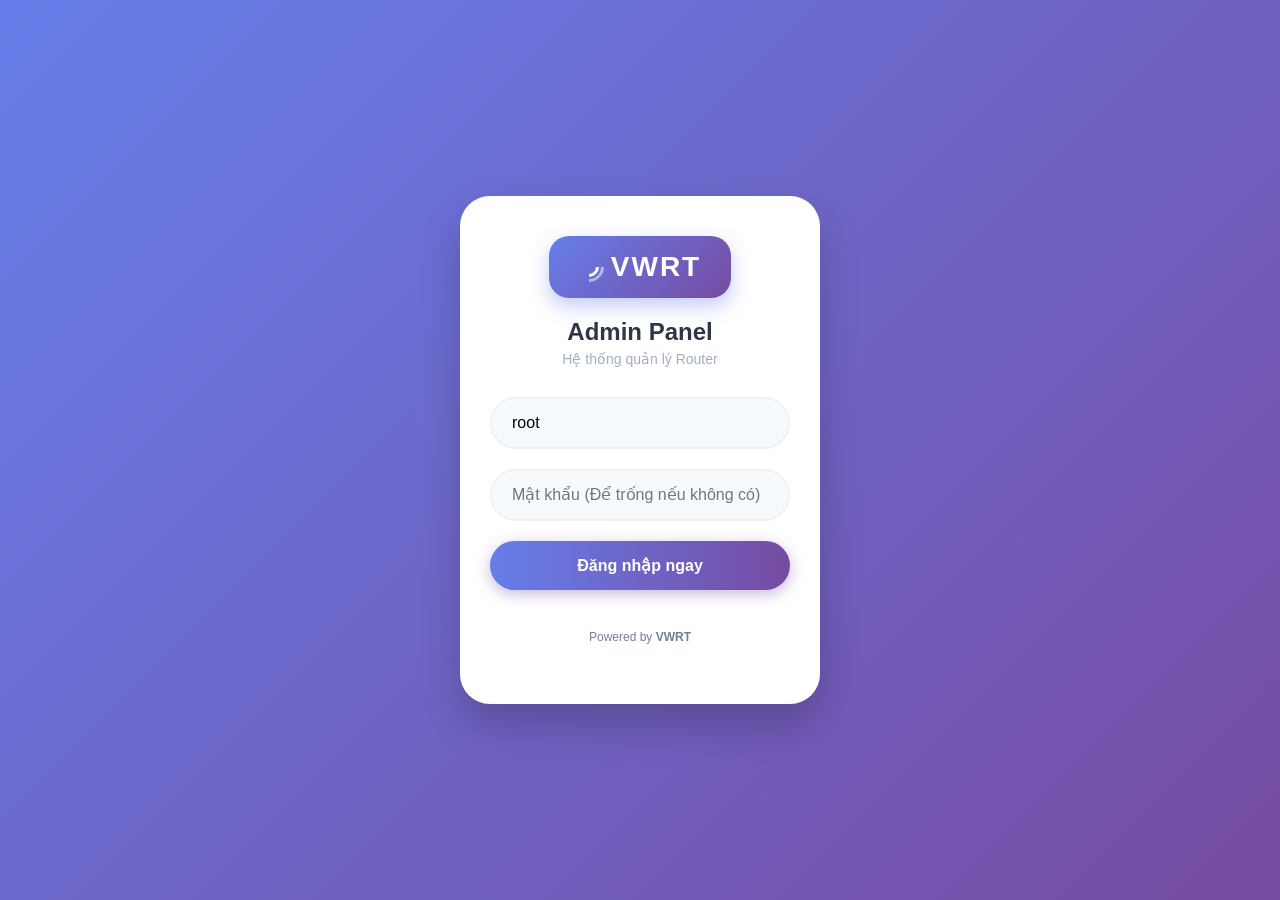
==== dashboard.html @ 66de3e16 "Initial commit" ====
<!doctype html>
<html lang="vi">
    <head>
        <meta charset="UTF-8" />
        <meta name="viewport" content="width=device-width, initial-scale=1.0" />
        <title>VWRT | Dashboard</title>
        <link rel="stylesheet" href="css/dashboard.css" />
        <link rel="stylesheet" href="css/toast.css" />
        <link rel="stylesheet" href="css/wifi.css" />
        <link rel="stylesheet" href="css/sms.css" />
    </head>
    <body>
        <div class="overlay" id="overlay"></div>

        <!-- SIDEBAR NAVIGATION -->
        <aside class="sidebar" id="sidebar">
            <div class="sidebar-header">
                <div class="logo-area">
                    <div class="logo-icon">V</div>
                    <span class="logo-text">VWRT Panel</span>
                </div>
                <button id="close-sidebar" class="icon-btn-ghost">
                    &times;
                </button>
            </div>

            <nav class="sidebar-nav">
                <!-- Group 1: TỔNG QUAN -->
                <div class="nav-group">
                    <div class="nav-label">TỔNG QUAN</div>
                    <a
                        href="#"
                        class="nav-link active"
                        onclick="SidebarModule.showFeature('dashboard')"
                    >
                        <svg
                            width="18"
                            height="18"
                            viewBox="0 0 24 24"
                            fill="none"
                            stroke="currentColor"
                            stroke-width="2"
                        >
                            <rect x="3" y="3" width="7" height="7"></rect>
                            <rect x="14" y="3" width="7" height="7"></rect>
                            <rect x="14" y="14" width="7" height="7"></rect>
                            <rect x="3" y="14" width="7" height="7"></rect>
                        </svg>
                        Dashboard
                    </a>
                    <a
                        href="#"
                        class="nav-link"
                        onclick="SidebarModule.showFeature('network_status')"
                    >
                        <svg
                            width="18"
                            height="18"
                            viewBox="0 0 24 24"
                            fill="none"
                            stroke="currentColor"
                            stroke-width="2"
                        >
                            <path d="M5 12.55a11 11 0 0 1 14.08 0"></path>
                            <path d="M1.42 9a16 16 0 0 1 21.16 0"></path>
                            <path d="M8.53 16.11a6 6 0 0 1 6.95 0"></path>
                            <line x1="12" y1="20" x2="12.01" y2="20"></line>
                        </svg>
                        Trạng thái mạng
                    </a>
                </div>

                <!-- Group 2: TIỆN ÍCH -->
                <div class="nav-group">
                    <div class="nav-label">TIỆN ÍCH</div>
                    <a
                        href="#"
                        class="nav-link"
                        onclick="SidebarModule.showFeature('adblock')"
                    >
                        <svg
                            width="18"
                            height="18"
                            viewBox="0 0 24 24"
                            fill="none"
                            stroke="currentColor"
                            stroke-width="2"
                        >
                            <circle cx="12" cy="12" r="10"></circle>
                            <line
                                x1="4.93"
                                y1="4.93"
                                x2="19.07"
                                y2="19.07"
                            ></line>
                        </svg>
                        Chặn quảng cáo
                    </a>
                    <a
                        href="#"
                        class="nav-link"
                        onclick="SidebarModule.showFeature('tailscale')"
                    >
                        <svg
                            width="18"
                            height="18"
                            viewBox="0 0 24 24"
                            fill="none"
                            stroke="currentColor"
                            stroke-width="2"
                        >
                            <circle cx="12" cy="12" r="10"></circle>
                            <path d="M8 12h8"></path>
                            <path d="M12 8v8"></path>
                        </svg>
                        Tailscale VPN
                    </a>
                    <a
                        href="#"
                        class="nav-link"
                        onclick="SidebarModule.showFeature('mwan3')"
                    >
                        <svg
                            width="18"
                            height="18"
                            viewBox="0 0 24 24"
                            fill="none"
                            stroke="currentColor"
                            stroke-width="2"
                        >
                            <polyline points="22 12 18 12 15 21 9 3 6 12 2 12"></polyline>
                        </svg>
                        MultiWAN Manager
                    </a>
                    <a
                        href="#"
                        class="nav-link"
                        onclick="SidebarModule.showFeature('reboot_sch')"
                    >
                        <svg
                            width="18"
                            height="18"
                            viewBox="0 0 24 24"
                            fill="none"
                            stroke="currentColor"
                            stroke-width="2"
                        >
                            <circle cx="12" cy="12" r="10"></circle>
                            <polyline points="12 6 12 12 16 14"></polyline>
                        </svg>
                        Lịch Reboot
                    </a>
                </div>

                <!-- Group 3: HỆ THỐNG -->
                <div class="nav-group">
                    <div class="nav-label">HỆ THỐNG</div>
                    <a
                        href="#"
                        class="nav-link"
                        onclick="SidebarModule.showFeature('led')"
                    >
                        <svg
                            width="18"
                            height="18"
                            viewBox="0 0 24 24"
                            fill="none"
                            stroke="currentColor"
                            stroke-width="2"
                        >
                            <circle cx="12" cy="12" r="5"></circle>
                            <line x1="12" y1="1" x2="12" y2="3"></line>
                            <line x1="12" y1="21" x2="12" y2="23"></line>
                            <line
                                x1="4.22"
                                y1="4.22"
                                x2="5.64"
                                y2="5.64"
                            ></line>
                            <line
                                x1="18.36"
                                y1="18.36"
                                x2="19.78"
                                y2="19.78"
                            ></line>
                            <line x1="1" y1="12" x2="3" y2="12"></line>
                            <line x1="21" y1="12" x2="23" y2="12"></line>
                            <line
                                x1="4.22"
                                y1="19.78"
                                x2="5.64"
                                y2="18.36"
                            ></line>
                            <line
                                x1="18.36"
                                y1="5.64"
                                x2="19.78"
                                y2="4.22"
                            ></line>
                        </svg>
                        Đèn LED
                    </a>
                    <a
                        href="#"
                        class="nav-link"
                        onclick="SidebarModule.showFeature('terminal')"
                    >
                        <svg
                            width="18"
                            height="18"
                            viewBox="0 0 24 24"
                            fill="none"
                            stroke="currentColor"
                            stroke-width="2"
                        >
                            <polyline points="4 17 10 11 4 5"></polyline>
                            <line x1="12" y1="19" x2="20" y2="19"></line>
                        </svg>
                        Terminal
                    </a>
                </div>
            </nav>

            <div class="sidebar-footer">
                <span style="font-size: 11px; color: #718096">
                    Powered by
                    <a
                        href="https://www.facebook.com/pham.viet.853811"
                        target="_blank"
                        style="color: #718096; text-decoration: none"
                        >VWRT</a
                    >
                </span>
            </div>
        </aside>

        <div class="wrapper">
            <main class="content">
                <div class="main-container">
                    <header class="top-header">
                        <div
                            class="header-left-group"
                            style="
                                display: flex;
                                align-items: center;
                                gap: 15px;
                            "
                        >
                            <button
                                id="menu-btn"
                                class="icon-btn"
                                style="border: none; background: transparent"
                            >
                                <svg
                                    width="24"
                                    height="24"
                                    viewBox="0 0 24 24"
                                    fill="none"
                                    stroke="currentColor"
                                    stroke-width="2"
                                >
                                    <line x1="3" y1="12" x2="21" y2="12"></line>
                                    <line x1="3" y1="6" x2="21" y2="6"></line>
                                    <line x1="3" y1="18" x2="21" y2="18"></line>
                                </svg>
                            </button>
                            <div class="header-title">
                                <h1>Dashboard</h1>
                                <p>Tổng quan hệ thống</p>
                            </div>
                        </div>
                        <div class="header-right" id="header-container"></div>
                    </header>

                    <div class="cards-wrapper">
                        <div class="cards-track">
                            <div class="card card-system">
                                <div class="card-header-compact">
                                    <div class="card-icon-small bg-blue-light">
                                        <svg
                                            width="20"
                                            height="20"
                                            viewBox="0 0 24 24"
                                            fill="none"
                                            stroke="currentColor"
                                            stroke-width="2"
                                        >
                                            <rect
                                                x="4"
                                                y="4"
                                                width="16"
                                                height="16"
                                                rx="2"
                                                ry="2"
                                            ></rect>
                                            <line
                                                x1="9"
                                                y1="20"
                                                x2="9"
                                                y2="23"
                                            ></line>
                                            <line
                                                x1="15"
                                                y1="20"
                                                x2="15"
                                                y2="23"
                                            ></line>
                                        </svg>
                                    </div>
                                    <div class="header-text-col">
                                        <h3>Thiết bị</h3>
                                        <div class="model-name" id="sys-model">
                                            <div
                                                class="skeleton"
                                                style="
                                                    width: 100px;
                                                    height: 20px;
                                                "
                                            ></div>
                                        </div>
                                    </div>
                                </div>
                                <div class="sys-details-compact">
                                    <div class="sys-stats-grid">
                                        <div class="stat-box-mini">
                                            <div class="sb-label">
                                                Hoạt động
                                            </div>
                                            <div class="sb-val" id="sys-uptime">
                                                <div
                                                    class="skeleton sk-text"
                                                ></div>
                                            </div>
                                        </div>
                                        <div class="stat-box-mini">
                                            <div class="sb-label">Nhiệt độ</div>
                                            <div
                                                class="sb-val text-red"
                                                id="sys-temp"
                                            >
                                                <div
                                                    class="skeleton sk-text"
                                                ></div>
                                            </div>
                                        </div>
                                        <div class="stat-box-mini">
                                            <div class="sb-label">Data</div>
                                            <div
                                                class="sb-val text-blue"
                                                id="sys-public-ip"
                                            >
                                                <div
                                                    class="skeleton sk-text"
                                                ></div>
                                            </div>
                                        </div>
                                    </div>
                                    <div class="separator"></div>
                                    <div class="sys-progress-group">
                                        <div class="sys-row-mini">
                                            <span class="sys-label"
                                                >CPU Load</span
                                            ><span
                                                class="sys-val-mini"
                                                id="cpu-text"
                                                >--%</span
                                            >
                                        </div>
                                        <div class="progress-bg">
                                            <div
                                                class="progress-bar bg-purple"
                                                id="cpu-bar"
                                                style="width: 0%"
                                            ></div>
                                        </div>
                                    </div>
                                    <div class="sys-progress-group">
                                        <div class="sys-row-mini">
                                            <span class="sys-label">RAM</span
                                            ><span
                                                class="sys-val-mini"
                                                id="ram-text"
                                                >--%</span
                                            >
                                        </div>
                                        <div class="progress-bg">
                                            <div
                                                class="progress-bar"
                                                id="ram-bar"
                                                style="width: 0%"
                                            ></div>
                                        </div>
                                    </div>
                                    <div class="sys-progress-group">
                                        <div class="sys-row-mini">
                                            <span class="sys-label">ROM</span
                                            ><span
                                                class="sys-val-mini"
                                                id="rom-text"
                                                >--%</span
                                            >
                                        </div>
                                        <div class="progress-bg">
                                            <div
                                                class="progress-bar bg-orange"
                                                id="rom-bar"
                                                style="width: 0%"
                                            ></div>
                                        </div>
                                    </div>
                                </div>
                            </div>

                            <!-- CARD MOBILE (Row 1 Right) -->
                            <div
                                class="card card-system mobile-card-layout"
                                id="card-mobile"
                            >
                                <div class="card-header-compact">
                                    <!-- Clickable area: ONLY the Globe Icon -->
                                    <div
                                        style="
                                            display: flex;
                                            align-items: center;
                                            gap: 12px;
                                            flex: 1;
                                        "
                                    >
                                        <div
                                            class="card-icon-small bg-green-light"
                                            onclick="
                                                MobileModule.showModemDetails()
                                            "
                                            style="margin: 0; cursor: pointer"
                                            title="Xem chi tiết modem"
                                        >
                                            <svg
                                                width="20"
                                                height="20"
                                                viewBox="0 0 24 24"
                                                fill="none"
                                                stroke="currentColor"
                                                stroke-width="2"
                                            >
                                                <circle
                                                    cx="12"
                                                    cy="12"
                                                    r="10"
                                                ></circle>
                                                <line
                                                    x1="2"
                                                    y1="12"
                                                    x2="22"
                                                    y2="12"
                                                ></line>
                                                <path
                                                    d="M12 2a15.3 15.3 0 0 1 4 10 15.3 15.3 0 0 1-4 10 15.3 15.3 0 0 1-4-10 15.3 15.3 0 0 1 4-10z"
                                                ></path>
                                            </svg>
                                        </div>
                                        <div
                                            class="header-text-col"
                                            style="margin: 0"
                                        >
                                            <h3 style="margin: 0">Nhà mạng</h3>
                                            <div
                                                class="model-name"
                                                id="mob-card-operator"
                                            >
                                                <div
                                                    class="skeleton"
                                                    style="
                                                        width: 80px;
                                                        height: 18px;
                                                    "
                                                ></div>
                                            </div>
                                        </div>
                                    </div>
                                    <div
                                        id="mob-card-type"
                                        class="mob-badge-right"
                                    >
                                        <div
                                            class="skeleton"
                                            style="width: 40px; height: 16px"
                                        ></div>
                                    </div>
                                </div>
                                <div class="sys-details-compact">
                                    <div
                                        class="sys-progress-group mob-signal-group"
                                    >
                                        <div class="sys-row-mini">
                                            <span class="sys-label"
                                                >Tín hiệu</span
                                            ><span
                                                class="sys-val-mini"
                                                id="mob-card-signal-text"
                                                >0%</span
                                            >
                                        </div>
                                        <div class="progress-bg h-8">
                                            <div
                                                class="progress-bar bg-green-signal"
                                                id="mob-card-signal-bar"
                                                style="width: 0%"
                                            ></div>
                                        </div>
                                    </div>
                                    <div class="mob-info-grid">
                                        <div class="mob-box">
                                            <div class="mob-label">Band</div>
                                            <div
                                                id="mob-card-band"
                                                class="mob-value"
                                            >
                                                <div
                                                    class="skeleton sk-text"
                                                ></div>
                                            </div>
                                        </div>
                                        <div class="mob-box">
                                            <div class="mob-label">
                                                Nhiệt độ
                                            </div>
                                            <div
                                                id="mob-card-status"
                                                class="mob-value"
                                            >
                                                --
                                            </div>
                                        </div>
                                        <div
                                            class="mob-box"
                                            onclick="
                                                MobileModule.showTTLModal()
                                            "
                                            style="cursor: pointer"
                                        >
                                            <div class="mob-label">TTL</div>
                                            <div
                                                id="mob-card-ttl"
                                                class="mob-value"
                                            >
                                                --
                                            </div>
                                        </div>
                                        <div class="mob-box">
                                            <div class="mob-label">Ping</div>
                                            <div
                                                id="mob-card-ping"
                                                class="mob-value"
                                            >
                                                <div
                                                    class="skeleton sk-text"
                                                ></div>
                                            </div>
                                        </div>
                                    </div>
                                    <div class="mob-stats-footer">
                                        <div class="stat-pill-box">
                                            <span class="mob-stat-lbl"
                                                >RSRP</span
                                            ><span
                                                id="mob-card-rsrp"
                                                class="mob-stat-val val-green"
                                                >--</span
                                            >
                                        </div>
                                        <div class="stat-pill-box">
                                            <span class="mob-stat-lbl"
                                                >SINR</span
                                            ><span
                                                id="mob-card-sinr"
                                                class="mob-stat-val val-blue"
                                                >--</span
                                            >
                                        </div>
                                        <div class="stat-pill-box">
                                            <span class="mob-stat-lbl"
                                                >RSRQ</span
                                            ><span
                                                id="mob-card-rsrq"
                                                class="mob-stat-val val-purple"
                                                >--</span
                                            >
                                        </div>
                                        <div class="stat-pill-box">
                                            <span class="mob-stat-lbl"
                                                >RSSI</span
                                            ><span
                                                id="mob-card-rssi"
                                                class="mob-stat-val val-orange"
                                                >--</span
                                            >
                                        </div>
                                    </div>
                                </div>
                            </div>
                        </div>

                        <div class="cards-track">
                            <!-- CONNECTED DEVICES (Row 2 Left) -->
                            <div
                                id="clients-container"
                                style="display: contents"
                            >
                                <!-- SKELETON CLIENTS CARD (Placeholder) -->
                                <div class="card">
                                    <div class="card-header-compact">
                                        <div
                                            class="card-icon-small"
                                            style="
                                                background: rgba(
                                                    237,
                                                    137,
                                                    54,
                                                    0.15
                                                );
                                                color: #ed8936;
                                            "
                                        >
                                            <svg
                                                width="20"
                                                height="20"
                                                viewBox="0 0 24 24"
                                                fill="none"
                                                stroke="currentColor"
                                                stroke-width="2"
                                            >
                                                <path
                                                    d="M17 21v-2a4 4 0 0 0-4-4H5a4 4 0 0 0-4 4v2"
                                                ></path>
                                                <circle
                                                    cx="9"
                                                    cy="7"
                                                    r="4"
                                                ></circle>
                                                <path
                                                    d="M23 21v-2a4 4 0 0 0-3-3.87"
                                                ></path>
                                                <path
                                                    d="M16 3.13a4 4 0 0 1 0 7.75"
                                                ></path>
                                            </svg>
                                        </div>
                                        <div class="header-text-col">
                                            <h3>Quản lý</h3>
                                            <div class="model-name">
                                                <div
                                                    class="skeleton"
                                                    style="
                                                        width: 80px;
                                                        height: 16px;
                                                    "
                                                ></div>
                                            </div>
                                        </div>
                                    </div>
                                    <div style="padding: 10px">
                                        <div
                                            class="skeleton"
                                            style="
                                                width: 100%;
                                                height: 50px;
                                                border-radius: 10px;
                                                margin-bottom: 8px;
                                            "
                                        ></div>
                                        <div
                                            class="skeleton"
                                            style="
                                                width: 100%;
                                                height: 50px;
                                                border-radius: 10px;
                                            "
                                        ></div>
                                    </div>
                                </div>
                            </div>

                            <div class="card card-system">
                                <div class="card-header-compact">
                                    <div
                                        class="card-icon-small"
                                        style="
                                            background: rgba(
                                                49,
                                                130,
                                                206,
                                                0.15
                                            );
                                            color: #3182ce;
                                        "
                                    >
                                        <svg
                                            width="20"
                                            height="20"
                                            viewBox="0 0 24 24"
                                            fill="none"
                                            stroke="currentColor"
                                            stroke-width="2"
                                        >
                                            <path
                                                d="M21 15a2 2 0 0 1-2 2H7l-4 4V5a2 2 0 0 1 2-2h14a2 2 0 0 1 2 2z"
                                            ></path>
                                        </svg>
                                    </div>
                                    <div class="header-text-col">
                                        <h3>Hộp thư</h3>
                                        <div class="model-name">Tin nhắn</div>
                                    </div>
                                    <div
                                        style="
                                            margin-left: auto;
                                            display: flex;
                                            gap: 5px;
                                        "
                                    >
                                        <button
                                            onclick="SmsModule.openCompose()"
                                            style="
                                                border: none;
                                                background: #ebf8ff;
                                                color: #3182ce;
                                                padding: 5px 10px;
                                                border-radius: 6px;
                                                cursor: pointer;
                                                font-weight: 600;
                                                font-size: 11px;
                                            "
                                        >
                                            ✎ Soạn
                                        </button>
                                        <button
                                            onclick="SmsModule.fetchInbox(true)"
                                            style="
                                                border: none;
                                                background: #f7fafc;
                                                color: #718096;
                                                padding: 5px 10px;
                                                border-radius: 6px;
                                                cursor: pointer;
                                                font-weight: 600;
                                                font-size: 11px;
                                                border: 1px solid #e2e8f0;
                                            "
                                        >
                                            Xem tất cả
                                        </button>
                                    </div>
                                </div>
                                <div
                                    class="sys-details-compact"
                                    id="dashboard-sms-list"
                                    style="
                                        overflow-y: auto;
                                        max-height: 250px;
                                        min-height: 200px;
                                    "
                                >
                                    <div
                                        style="
                                            text-align: center;
                                            color: #999;
                                            padding: 20px;
                                            font-size: 12px;
                                        "
                                    >
                                        Đang tải tin nhắn...
                                    </div>
                                </div>
                            </div>
                        </div>
                    </div>
                </div>
            </main>
        </div>
        <script src="js/api.js?v=2"></script>
        <script src="js/utils.js?v=2"></script>
        <script src="js/toast.js?v=2"></script>
        <script src="js/modal.js?v=2"></script>
        <script src="js/modules/header.js?v=2"></script>
        <script src="js/modules/theme.js?v=2"></script>
        <script src="js/modules/mobile_info.js?v=4"></script>
        <script src="js/modules/wifi_info.js?v=2"></script>
        <script src="js/modules/system_info.js?v=2"></script>
        <script src="js/modules/network_info.js?v=5"></script>
        <script src="js/modules/sms_info.js?v=2"></script>
        <script src="js/modules/settings.js?v=2"></script>
        <script src="js/modules/adblock.js?v=6"></script>
        <script src="js/modules/led.js?v=2"></script>
        <script src="js/modules/tailscale.js?v=1"></script>
        <script src="js/modules/mwan3.js?v=2"></script>
        <script src="js/modules/reboot_schedule.js?v=3"></script>
        <script src="js/modules/clients_info.js?v=4"></script>
        <script src="js/modules/lan.js?v=12"></script>

        <script src="js/modules/sidebar.js?v=5"></script>
        <script src="js/dashboard.js?v=2"></script>
        <div
            class="footer-info"
            style="position: fixed; bottom: 10px; left: 0; right: 0"
        >
            <p>
                Powered by
                <a
                    href="https://www.facebook.com/pham.viet.853811"
                    target="_blank"
                    >VWRT</a
                ><span id="app-version"></span>
            </p>
        </div>
    </body>
</html>
---- css/dashboard.css ----
/* =========================================
   1. VARIABLES & THEME
   ========================================= */
:root {
  --bg-body: #f0f2f5;
  --bg-card: #ffffff;
  --text-main: #2d3748;
  --text-sub: #718096;
  --border-color: #e2e8f0;
  --hover-bg: #ebf8ff;
  --icon-bg: #f7fafc;
  --shadow: 0 4px 20px rgba(0, 0, 0, 0.03);
  --sidebar-bg: #ffffff;
  --accent-color: #3182ce;
  --tag-green-bg: rgba(56, 161, 105, 0.15);
  --tag-green-text: #2f855a;
  --tag-blue-bg: rgba(49, 130, 206, 0.15);
  --tag-blue-text: #2c5282;
}
[data-theme="dark"] {
  --bg-body: #1a202c;
  --bg-card: #2d3748;
  --text-main: #f7fafc;
  --text-sub: #a0aec0;
  --border-color: #4a5568;
  --hover-bg: #2b6cb0;
  --icon-bg: #4a5568;
  --shadow: 0 4px 20px rgba(0, 0, 0, 0.2);
  --sidebar-bg: #2d3748;
  --accent-color: #63b3ed;
  --tag-green-bg: rgba(72, 187, 120, 0.2);
  --tag-green-text: #68d391;
  --tag-blue-bg: rgba(66, 153, 225, 0.2);
  --tag-blue-text: #63b3ed;
}

/* =========================================
   2. GLOBAL LAYOUT
   ========================================= */
* {
  margin: 0;
  padding: 0;
  box-sizing: border-box;
  font-family: "Segoe UI", sans-serif;
}
body {
  background: var(--bg-body);
  height: 100vh;
  overflow: hidden;
  color: var(--text-main);
  transition: background 0.3s;
}
.wrapper {
  display: flex;
  height: 100%;
}
.content {
  flex: 1;
  padding: 20px;
  overflow-y: auto;
  padding-bottom: 80px !important;
}
.main-container {
  width: 100%;
  max-width: 1200px;
  margin: 0 auto;
  padding: 0 10px;
}
.overlay {
  position: fixed;
  top: 0;
  left: 0;
  right: 0;
  bottom: 0;
  background: rgba(0, 0, 0, 0.5);
  z-index: 900;
  opacity: 0;
  visibility: hidden;
  transition: 0.3s;
  backdrop-filter: blur(2px);
}
.overlay.active {
  opacity: 1;
  visibility: visible;
}

/* SIDEBAR STYLES */
.sidebar {
  position: fixed;
  top: 0;
  left: 0;
  bottom: 0;
  width: 260px;
  background: rgba(255, 255, 255, 0.95);
  z-index: 1000;
  transform: translateX(-100%);
  transition: transform 0.3s cubic-bezier(0.4, 0, 0.2, 1);
  box-shadow: 4px 0 20px rgba(0, 0, 0, 0.1);
  display: flex;
  flex-direction: column;
  backdrop-filter: blur(10px);
}
.sidebar.active {
  transform: translateX(0);
}

.sidebar-header {
  height: 70px;
  display: flex;
  align-items: center;
  justify-content: space-between;
  padding: 0 20px;
  border-bottom: 1px solid var(--border-color);
}

.logo-area {
  display: flex;
  align-items: center;
  gap: 10px;
  font-weight: 800;
  font-size: 18px;
  color: var(--text-main);
}
.logo-icon {
  width: 32px;
  height: 32px;
  background: var(--accent-color);
  color: white;
  border-radius: 8px;
  display: flex;
  align-items: center;
  justify-content: center;
}

.icon-btn-ghost {
  background: transparent;
  border: none;
  font-size: 24px;
  color: var(--text-sub);
  cursor: pointer;
}

.sidebar-nav {
  flex: 1;
  padding: 20px;
  overflow-y: auto;
}
.nav-group {
  margin-bottom: 25px;
}
.nav-label {
  font-size: 11px;
  font-weight: 700;
  color: var(--text-sub);
  text-transform: uppercase;
  margin-bottom: 10px;
  padding-left: 10px;
  letter-spacing: 0.5px;
}

.nav-link {
  display: flex;
  align-items: center;
  gap: 12px;
  padding: 10px 12px;
  border-radius: 8px;
  color: var(--text-main);
  text-decoration: none;
  font-size: 14px;
  font-weight: 500;
  transition: all 0.2s;
  margin-bottom: 2px;
}
.nav-link svg {
  width: 18px;
  height: 18px;
  color: var(--text-sub);
  transition: 0.2s;
}
.nav-link:hover {
  background: var(--hover-bg);
  color: var(--accent-color);
}
.nav-link:hover svg {
  color: var(--accent-color);
}
.nav-link.active {
  background: var(--hover-bg);
  color: var(--accent-color);
  font-weight: 700;
}
.nav-link.active svg {
  color: var(--accent-color);
}

.sidebar-footer {
  padding: 20px;
  text-align: center;
  border-top: 1px solid var(--border-color);
}

/* Dark Mode Sidebar */
[data-theme="dark"] .sidebar {
  background: rgba(26, 32, 44, 0.95);
  border-right: 1px solid var(--border-color);
}

/* =========================================
   3. HEADER
   ========================================= */
.top-header {
  display: flex;
  justify-content: space-between;
  align-items: center;
  background: var(--bg-card);
  padding: 10px 20px;
  border-radius: 12px;
  box-shadow: var(--shadow);
  margin-bottom: 20px;
  height: 70px;
}
.header-title h1 {
  font-size: 18px;
  color: var(--text-main);
  margin: 0;
}
.header-title p {
  margin: 0;
  font-size: 11px;
  color: var(--text-sub);
  margin-top: 2px;
}
.header-right {
  display: flex;
  align-items: center;
  gap: 12px;
}
.nav-item {
  position: relative;
  flex-shrink: 0;
}
.icon-btn {
  width: 42px;
  height: 42px;
  border-radius: 50%;
  background: var(--icon-bg);
  display: flex;
  align-items: center;
  justify-content: center;
  color: var(--text-sub);
  transition: 0.2s;
  border: 1px solid var(--border-color);
  cursor: pointer;
}
.icon-btn svg {
  width: 20px;
  height: 20px;
  stroke-width: 2px;
}
.icon-btn:hover,
.nav-item.active .icon-btn {
  background: var(--border-color);
  color: var(--accent-color);
  transform: translateY(-1px);
}
.btn-danger:hover {
  background: #fed7d7;
  color: #c53030;
  border-color: #feb2b2;
}
.badge {
  position: absolute;
  top: -2px;
  right: -2px;
  background: #e53e3e;
  color: white;
  font-size: 10px;
  font-weight: bold;
  height: 18px;
  min-width: 18px;
  padding: 0 4px;
  display: flex;
  align-items: center;
  justify-content: center;
  border-radius: 9px;
  border: 2px solid var(--bg-card);
  z-index: 10;
}

/* =========================================
   4. CARDS & DETAILS (DEFAULT PC)
   ========================================= */
.cards-wrapper {
  display: flex;
  flex-direction: column;
  gap: 20px;
  padding-bottom: 20px;
}

.cards-track {
  display: grid;
  grid-template-columns: 1fr 1fr;
  gap: 20px;
}

.card {
  background: var(--bg-card);
  border-radius: 20px;
  box-shadow: var(--shadow);
  overflow: hidden;
  height: 100%;
  display: flex;
  flex-direction: column;
  min-width: 0;
}

.card-header-compact {
  display: flex;
  align-items: center;
  gap: 12px;
  padding: 15px 20px;
  border-bottom: 1px solid var(--border-color);
}
.card-icon-small {
  width: 36px;
  height: 36px;
  border-radius: 10px;
  display: flex;
  align-items: center;
  justify-content: center;
  flex-shrink: 0;
}
.bg-blue-light {
  background: var(--tag-blue-bg);
  color: var(--tag-blue-text);
}
.bg-purple-light {
  background: rgba(128, 90, 213, 0.15);
  color: #805ad5;
}
.bg-green-light {
  background: rgba(72, 187, 120, 0.15);
  color: #48bb78;
}
.header-text-col {
  flex: 1;
  min-width: 0;
}
.header-text-col h3 {
  margin: 0;
  font-size: 11px;
  color: var(--text-sub);
  text-transform: uppercase;
  font-weight: 600;
}
.header-text-col .model-name {
  font-size: 15px;
  font-weight: 700;
  color: var(--text-main);
}

.sys-details-compact {
  padding: 15px 20px;
  flex: 1;
}
.sys-stats-grid {
  display: grid;
  grid-template-columns: 1fr 1fr 1fr;
  gap: 10px;
  margin-bottom: 15px;
}
.stat-box-mini {
  background: var(--icon-bg);
  border-radius: 8px;
  padding: 10px 5px;
  text-align: center;
  border: 1px solid var(--border-color);
}
.sb-label {
  font-size: 11px;
  color: var(--text-sub);
  margin-bottom: 4px;
}
.sb-val {
  font-size: 13px;
  font-weight: 700;
  color: var(--text-main);
  font-family: monospace;
}
.text-red {
  color: #e53e3e;
}
.text-blue {
  color: #3182ce;
}
.separator {
  height: 1px;
  background: var(--border-color);
  margin: 15px 0;
}

/* Progress Bars */
.sys-progress-group {
  margin-bottom: 12px;
}
.sys-row-mini {
  display: flex;
  justify-content: space-between;
  margin-bottom: 5px;
  font-size: 12px;
}
.sys-label {
  color: var(--text-sub);
  font-weight: 500;
}
.sys-val-mini {
  font-weight: bold;
  color: var(--text-main);
}
.progress-bg {
  width: 100%;
  height: 8px;
  background: var(--border-color);
  border-radius: 4px;
  overflow: hidden;
}
.progress-bar {
  height: 100%;
  transition: width 0.5s;
}
.bg-purple {
  background: linear-gradient(90deg, #805ad5, #b794f4);
}
.bg-orange {
  background: linear-gradient(90deg, #ed8936, #f6ad55);
}
#ram-bar {
  background: linear-gradient(90deg, #4299e1, #667eea);
}
.bg-green-signal {
  background-color: #48bb78;
}

/* Mobile Card Info */
.mob-info-grid {
  display: grid;
  grid-template-columns: 1fr 1fr;
  gap: 12px;
  margin-bottom: 20px;
}
.mob-box {
  background: var(--icon-bg);
  padding: 10px 12px;
  border-radius: 8px;
  border: 1px solid var(--border-color);
  transition: 0.2s;
}
.mob-box:hover {
  border-color: var(--accent-color);
}
.mob-label {
  font-size: 10px;
  color: var(--text-sub);
  text-transform: uppercase;
  font-weight: 600;
  margin-bottom: 4px;
}
.mob-value {
  font-size: 13px;
  font-weight: 700;
  color: var(--text-main);
  white-space: nowrap;
  overflow: hidden;
  text-overflow: ellipsis;
}
.mob-stats-footer {
  border-top: 1px dashed var(--border-color);
  padding-top: 15px;
  display: grid;
  grid-template-columns: repeat(4, 1fr);
  gap: 8px;
}
.stat-pill-box {
  background: var(--icon-bg);
  padding: 6px 4px;
  border-radius: 6px;
  border: 1px solid var(--border-color);
  display: flex;
  flex-direction: column;
  align-items: center;
  justify-content: center;
}
.mob-stat-lbl {
  font-size: 9px;
  color: var(--text-sub);
  font-weight: 600;
  text-transform: uppercase;
  margin-bottom: 2px;
}
.mob-stat-val {
  font-size: 11px;
  font-weight: 700;
  font-family: monospace;
}
.val-green {
  color: #48bb78;
}
.val-blue {
  color: #4299e1;
}
.val-purple {
  color: #9f7aea;
}
.val-teal {
  color: #38b2ac;
}
.val-orange {
  color: #ed8936;
}
.val-red {
  color: #f56565;
}
.val-cyan {
  color: #0bc5ea;
}
.val-pink {
  color: #ed64a6;
}

/* =========================================
   5. NETWORK LIST & SMS
   ========================================= */
#network-list {
  max-height: 280px;
  overflow-y: auto;
  padding-right: 2px;
}
#network-list::-webkit-scrollbar {
  width: 4px;
}
#network-list::-webkit-scrollbar-thumb {
  background: var(--text-sub);
  border-radius: 2px;
}
.net-item {
  margin-bottom: 12px;
  padding-bottom: 12px;
  border-bottom: 1px dashed var(--border-color);
}
.net-item:last-child {
  border-bottom: none;
}
.net-header {
  display: flex;
  justify-content: space-between;
  align-items: center;
  margin-bottom: 6px;
}
.net-name {
  font-weight: bold;
  color: var(--text-main);
  font-size: 13px;
  display: flex;
  align-items: center;
  gap: 6px;
  text-transform: uppercase;
}
.net-tag {
  background: var(--icon-bg);
  color: var(--text-sub);
  padding: 2px 5px;
  border-radius: 4px;
  font-size: 10px;
  font-weight: bold;
}
.tag-green {
  background: var(--tag-green-bg);
  color: var(--tag-green-text);
}
.tag-blue {
  background: var(--tag-blue-bg);
  color: var(--tag-blue-text);
}
.net-mac {
  font-size: 10px;
  color: var(--text-sub);
  font-family: monospace;
  background: var(--icon-bg);
  padding: 1px 4px;
  border-radius: 3px;
  border: 1px solid var(--border-color);
}
.net-stats-row {
  display: flex;
  gap: 10px;
  margin-bottom: 6px;
  background: var(--icon-bg);
  padding: 6px;
  border-radius: 6px;
}
.stat-box {
  flex: 1;
  display: flex;
  flex-direction: column;
  font-size: 10px;
  color: var(--text-sub);
}
.text-center {
  align-items: center;
}
.text-right {
  align-items: flex-end;
}
.stat-box strong {
  font-size: 12px;
  font-family: monospace;
  color: var(--text-main);
}
.rx-color {
  color: #38a169;
}
.tx-color {
  color: #e53e3e;
}
.total-color {
  color: #805ad5;
}
.net-stats-row .stat-box:not(:first-child)::before {
  content: "";
  position: absolute;
  left: -5px;
  top: 10%;
  height: 80%;
  width: 1px;
  background-color: var(--border-color);
  opacity: 0.5;
}
.ip-row {
  display: flex;
  justify-content: space-between;
  font-size: 12px;
  margin-bottom: 2px;
}
.ip-label {
  color: var(--text-sub);
  width: 40px;
  font-size: 11px;
}
.ip-val {
  color: var(--text-main);
  font-family: monospace;
  font-weight: 500;
  text-align: right;
  word-break: break-all;
}
.ip-v4 {
  color: #3182ce;
}
.ip-v6 {
  color: #805ad5;
  font-size: 10px;
}

/* SMS Dashboard Card */
.sms-dash-item {
  display: flex;
  gap: 12px;
  padding: 12px 0;
  border-bottom: 1px dashed var(--border-color);
  cursor: pointer;
  transition: 0.2s;
  align-items: center;
}
.sms-dash-item:last-child {
  border-bottom: none;
}
.sms-dash-item:hover {
  background: var(--hover-bg);
  padding-left: 10px;
  padding-right: 10px;
  margin: 0 -10px;
  border-radius: 8px;
}
.sms-dash-icon {
  width: 36px;
  height: 36px;
  border-radius: 50%;
  background: var(--icon-bg);
  display: flex;
  align-items: center;
  justify-content: center;
  font-size: 16px;
  flex-shrink: 0;
  font-weight: bold;
}
.sms-dash-content {
  flex: 1;
  overflow: hidden;
  display: flex;
  flex-direction: column;
  justify-content: center;
}
.sms-dash-header {
  display: flex;
  justify-content: space-between;
  margin-bottom: 3px;
  line-height: 1.2;
}
.sms-dash-sender {
  font-weight: 700;
  font-size: 13px;
  color: var(--text-main);
}
.sms-dash-time {
  font-size: 11px;
  color: var(--text-sub);
}
.sms-dash-text {
  font-size: 13px;
  color: var(--text-sub);
  white-space: nowrap;
  overflow: hidden;
  text-overflow: ellipsis;
  line-height: 1.4;
}

/* =========================================
   6. POPUP & MODAL COMPONENTS
   ========================================= */
.popup-box {
  position: absolute;
  top: 60px;
  right: 0;
  width: 300px;
  background: var(--bg-card);
  border-radius: 16px;
  box-shadow: var(--shadow);
  z-index: 100;
  border: 1px solid var(--border-color);
  overflow: hidden;
  animation: slideDown 0.2s ease;
}
.popup-sms-width {
  width: 320px;
}
.hidden {
  display: none;
}
@keyframes slideDown {
  from {
    opacity: 0;
    transform: translateY(-10px);
  }
  to {
    opacity: 1;
    transform: translateY(0);
  }
}
.popup-header-modern {
  padding: 20px;
  background: var(--bg-body);
  border-bottom: 1px solid var(--border-color);
  display: flex;
  align-items: center;
  gap: 15px;
}
.ph-icon {
  width: 45px;
  height: 45px;
  border-radius: 12px;
  display: flex;
  align-items: center;
  justify-content: center;
  color: white;
  font-size: 20px;
}
.wifi-bg {
  background: linear-gradient(135deg, #3182ce, #63b3ed);
}
.mobile-bg {
  background: linear-gradient(135deg, #38a169, #68d391);
}
.ph-info h4 {
  margin: 0;
  font-size: 16px;
  color: var(--text-main);
}
.ph-info span {
  font-size: 12px;
  color: var(--text-sub);
  display: block;
  margin-top: 2px;
}
.popup-body {
  padding: 15px;
  font-size: 13px;
  color: var(--text-main);
}
.wifi-pass-container label {
  font-size: 12px;
  color: var(--text-sub);
  margin-bottom: 5px;
  display: block;
}
.pass-input-group {
  display: flex;
  background: var(--icon-bg);
  border-radius: 8px;
  padding: 5px 10px;
  margin-bottom: 15px;
  border: 1px solid var(--border-color);
}
.pass-input-group input {
  border: none;
  background: transparent;
  flex: 1;
  outline: none;
  font-size: 14px;
  font-family: monospace;
  color: var(--text-main);
}
.popup-actions {
  display: flex;
  flex-direction: column;
  gap: 8px;
}
.btn-full {
  width: 100%;
  padding: 10px;
  border-radius: 8px;
  border: none;
  font-size: 13px;
  font-weight: 500;
  cursor: pointer;
}
.btn-blue {
  background: #3182ce;
  color: white;
}
.btn-light {
  background: var(--icon-bg);
  color: var(--text-main);
  border: 1px solid var(--border-color);
}

/* Modal */
.modal-overlay {
  position: fixed;
  top: 0;
  left: 0;
  right: 0;
  bottom: 0;
  background: rgba(0, 0, 0, 0.4);
  backdrop-filter: blur(5px);
  z-index: 2000;
  display: flex;
  align-items: center;
  justify-content: center;
  opacity: 0;
  visibility: hidden;
  transition: all 0.3s ease;
}
.modal-overlay.active {
  opacity: 1;
  visibility: visible;
}
.modal-box {
  background: var(--bg-card);
  width: 90%;
  max-width: 400px;
  padding: 30px;
  border-radius: 20px;
  text-align: center;
  box-shadow: var(--shadow);
  transform: scale(0.8);
  opacity: 0;
  transition: all 0.3s cubic-bezier(0.34, 1.56, 0.64, 1);
}
.modal-overlay.active .modal-box {
  transform: scale(1);
  opacity: 1;
}
.modal-icon {
  width: 60px;
  height: 60px;
  background: var(--icon-bg);
  color: #3182ce;
  border-radius: 50%;
  font-size: 30px;
  font-weight: bold;
  display: flex;
  align-items: center;
  justify-content: center;
  margin: 0 auto 15px;
}
.modal-actions {
  display: flex;
  gap: 15px;
  justify-content: center;
  margin-top: 20px;
}
.btn-modal {
  padding: 10px 25px;
  border-radius: 10px;
  border: none;
  font-weight: 600;
  cursor: pointer;
  font-size: 14px;
}
.btn-secondary {
  background: var(--icon-bg);
  color: var(--text-main);
}
.btn-secondary:hover {
  background: var(--border-color);
}
.btn-primary {
  background: #e53e3e;
  color: white;
  box-shadow: 0 4px 10px rgba(229, 62, 62, 0.3);
}
.btn-primary:hover {
  background: #c53030;
  transform: translateY(-2px);
}
#modal-title {
  color: var(--text-main);
  font-size: 20px;
  margin-bottom: 10px;
}
#modal-message {
  color: var(--text-sub);
  font-size: 15px;
  margin-bottom: 25px;
}

/* Toast */
#toast-container {
  position: fixed;
  top: 20px;
  right: 20px;
  z-index: 99999;
  display: flex;
  flex-direction: column;
  gap: 10px;
}
.toast {
  min-width: 300px;
  max-width: 90vw;
  background: var(--bg-card);
  color: var(--text-main);
  border-radius: 8px;
  box-shadow: 0 5px 15px rgba(0, 0, 0, 0.2);
  overflow: hidden;
  opacity: 0;
  transform: translateX(100%);
  animation:
    slideInLeft 0.5s ease forwards,
    fadeOut 0.5s ease 3s forwards;
  border-left: 5px solid var(--border-color);
  display: flex;
}
.toast-content {
  display: flex;
  align-items: center;
  padding: 12px 15px;
}
.toast-icon {
  font-size: 18px;
  margin-right: 12px;
}
.toast-message {
  font-size: 13px;
  font-weight: 500;
}
.toast-success {
  border-left-color: #48bb78;
}
.toast-success .toast-icon {
  color: #48bb78;
}
.toast-error {
  border-left-color: #f56565;
}
.toast-error .toast-icon {
  color: #f56565;
}
.toast-info {
  border-left-color: #4299e1;
}
.toast-info .toast-icon {
  color: #4299e1;
}
@keyframes slideInLeft {
  from {
    opacity: 0;
    transform: translateX(100%);
  }
  to {
    opacity: 1;
    transform: translateX(0);
  }
}
@keyframes fadeOut {
  to {
    opacity: 0;
    transform: translateX(100%);
  }
}

/* Switch Toggle */
.switch {
  position: relative;
  display: inline-block;
  width: 44px;
  height: 24px;
}
.switch input {
  opacity: 0;
  width: 0;
  height: 0;
}
.slider {
  position: absolute;
  cursor: pointer;
  top: 0;
  left: 0;
  right: 0;
  bottom: 0;
  background-color: #ccc;
  transition: 0.4s;
  border-radius: 24px;
}
.slider:before {
  position: absolute;
  content: "";
  height: 18px;
  width: 18px;
  left: 3px;
  bottom: 3px;
  background-color: white;
  transition: 0.4s;
  border-radius: 50%;
  box-shadow: 0 2px 4px rgba(0, 0, 0, 0.2);
}
input:checked + .slider {
  background-color: #3182ce;
}
input:checked + .slider:before {
  transform: translateX(20px);
}
.slider.round {
  border-radius: 24px;
}
.slider.round:before {
  border-radius: 50%;
}

/* Footer */
.footer-info {
  text-align: center;
  font-size: 12px;
  color: var(--text-sub);
  margin-top: 30px;
  padding: 20px 0;
  width: 100%;
}
.footer-info a {
  color: var(--text-sub);
  text-decoration: none;
  font-weight: 600;
}
.footer-info a:hover {
  color: var(--accent-color);
}

/* Z-Index Fixes */
#custom-modal-overlay {
  z-index: 99999 !important;
}
#modal-sms-full {
  z-index: 2000 !important;
}

/* =========================================
   7. FIX DARK MODE
   ========================================= */
[data-theme="dark"] .modal-box,
[data-theme="dark"] .custom-modal-box {
  background-color: var(--bg-card) !important;
  color: var(--text-main) !important;
  box-shadow: 0 10px 30px rgba(0, 0, 0, 0.5) !important;
}
[data-theme="dark"] .modal-header,
[data-theme="dark"] .modal-footer,
[data-theme="dark"] .modal-box > div[style*="background: #fff"],
[data-theme="dark"] .modal-box > div[style*="background: #f8f9fa"] {
  background-color: var(--bg-card) !important;
  border-color: var(--border-color) !important;
  color: var(--text-main) !important;
}
[data-theme="dark"] thead,
[data-theme="dark"] thead th {
  background-color: var(--bg-body) !important;
  color: var(--text-sub) !important;
  border-bottom-color: var(--border-color) !important;
}
[data-theme="dark"] tbody {
  background-color: var(--bg-card) !important;
}
[data-theme="dark"] tbody tr {
  border-bottom-color: var(--border-color) !important;
}
[data-theme="dark"] h3,
[data-theme="dark"] .modal-title {
  color: var(--text-main) !important;
}
[data-theme="dark"] td[style*="color:#2d3748"] {
  color: var(--text-main) !important;
}
[data-theme="dark"] td div,
[data-theme="dark"] td[style*="color:#4a5568"] {
  color: var(--text-sub) !important;
}
[data-theme="dark"] button[style*="background:#fff"],
[data-theme="dark"] button[style*="background:#edf2f7"],
[data-theme="dark"] .btn-secondary,
[data-theme="dark"] .btn-cancel {
  background-color: var(--icon-bg) !important;
  color: var(--text-main) !important;
  border: 1px solid var(--border-color) !important;
}
[data-theme="dark"] button[style*="background:#edf2f7"]:hover,
[data-theme="dark"] .btn-secondary:hover {
  background-color: var(--border-color) !important;
}
[data-theme="dark"] .modal-close,
[data-theme="dark"] button[onclick*="remove"] {
  color: var(--text-sub) !important;
}
[data-theme="dark"] .modal-close:hover {
  color: #fff !important;
}
[data-theme="dark"] #modal-sms-full thead tr {
  background-color: var(--bg-body) !important;
}

/* FIX TABLE SMS */
#modal-sms-full table {
  width: 100%;
  table-layout: fixed;
  border-collapse: collapse;
}
#modal-sms-full col:nth-child(1) {
  width: 40px;
}
#modal-sms-full col:nth-child(2) {
  width: 100px;
}
#modal-sms-full col:nth-child(3) {
  width: 140px;
}
#modal-sms-full col:nth-child(4) {
  width: auto;
}
#modal-sms-full col:nth-child(5) {
  width: 140px;
}
#modal-sms-full th,
#modal-sms-full td {
  padding: 10px 10px;
  text-align: left;
  vertical-align: middle;
  overflow: hidden;
  text-overflow: ellipsis;
  white-space: nowrap;
}
#modal-sms-full th:first-child,
#modal-sms-full td:first-child {
  text-align: center;
}
#modal-sms-full th:last-child,
#modal-sms-full td:last-child {
  text-align: right;
}
#modal-sms-full thead tr {
  position: sticky;
  top: 0;
  z-index: 10;
  background-color: #f8f9fa;
  box-shadow: 0 1px 2px rgba(0, 0, 0, 0.1);
}

/* =========================================
   8. MOBILE RESPONSIVE (MAGIC SCROLL)
   ========================================= */
@media (max-width: 768px) {
  .content {
    padding: 15px;
    overflow-x: hidden;
    padding-bottom: 100px !important;
  }

  /* Header */
  .top-header {
    padding: 10px 15px;
    gap: 10px;
  }
  .header-title h1 {
    font-size: 16px;
  }
  .header-title p {
    display: none;
  }
  .header-right {
    flex: 1;
    justify-content: flex-end;
    padding: 0;
    margin: 0;
  }
  .icon-btn {
    width: 36px;
    height: 36px;
  }

  /* Hide Menu Button on PC if sidebar not needed? No, always show for now */

  /* Improve Sidebar Mobile */
  .sidebar {
    width: 80%;
    max-width: 300px;
  }

  /* --- CẤU TRÚC VUỐT RIÊNG BIỆT --- */
  .cards-wrapper {
    gap: 20px;
  }

  .cards-track {
    display: flex; /* Kích hoạt vuốt ngang */
    grid-template-columns: none; /* Tắt Grid PC */
    gap: 15px;

    overflow-x: auto;
    scroll-snap-type: x mandatory;

    margin: 0 -15px;
    padding: 0 15px;

    -ms-overflow-style: none;
    scrollbar-width: none;
  }
  .cards-track::-webkit-scrollbar {
    display: none;
  }

  /* CARD ITEM MOBILE */
  .card {
    width: 85vw !important; /* Ép cứng chiều rộng là 85% */
    min-width: 85vw !important; /* Không cho nhỏ hơn */
    max-width: 85vw !important; /* Không cho phình to hơn */
    scroll-snap-align: center;
    flex-shrink: 0; /* Ngăn không cho thẻ bị co nhỏ */
    margin-bottom: 0;
    height: auto;
    border: 1px solid var(--border-color);
  }

  /* Thu nhỏ chữ cho Mobile */
  .header-text-col h3 {
    font-size: 9px;
  }
  .header-text-col .model-name {
    font-size: 12px;
  }
  .sys-details-compact {
    padding: 10px;
  }

  .mob-stats-footer {
    grid-template-columns: repeat(4, 1fr);
    gap: 5px;
  }
  .mob-stat-lbl {
    font-size: 8px;
  }
  .mob-stat-val {
    font-size: 9px;
  }

  /* Fix Popup Mobile */
  .popup-box {
    position: fixed !important;
    top: 50% !important;
    left: 50% !important;
    transform: translate(-50%, -50%) !important;
    width: 90vw !important;
    max-width: 350px;
    max-height: 80vh;
    overflow-y: auto;
    z-index: 99999 !important;
    box-shadow: 0 0 0 1000px rgba(0, 0, 0, 0.5) !important;
    border-radius: 12px;
  }
  .modal-box {
    width: 95%;
    padding: 15px;
    max-height: 90vh;
    overflow-y: auto;
  }

  /* Compact Network Items */
  .net-modal-item {
    padding: 12px !important;
    gap: 8px !important;
  }
  .net-modal-stats {
    gap: 8px !important;
  }
  .net-modal-stat-box {
    padding: 6px !important;
  }
  .net-modal-stat-box span {
    font-size: 8px !important;
  }
  .net-modal-stat-box strong {
    font-size: 11px !important;
  }
}

/* =========================================
   9. MOBILE WIDGET STYLES (CLEAN CSS)
   ========================================= */
.mobile-card-layout {
  display: flex;
  flex-direction: column;
  justify-content: flex-start;
}

.mob-badge-right {
  margin-left: auto;
  background: rgba(66, 153, 225, 0.1); /* Nền xanh nhạt trong suốt */
  color: var(--accent-color); /* Chữ màu xanh chủ đạo */
  padding: 4px 12px;
  border-radius: 20px; /* Bo tròn kiểu viên thuốc */
  font-weight: 800;
  font-size: 10px;
  letter-spacing: 0.5px;
  border: 1px solid rgba(66, 153, 225, 0.3); /* Viền mỏng tinh tế */
  box-shadow: 0 2px 4px rgba(0, 0, 0, 0.05);
  text-transform: uppercase;
}

.mob-signal-group {
  margin-bottom: 20px;
}
.h-8 {
  height: 8px;
}
.bg-green-signal {
  background-color: #48bb78;
}

.mob-info-grid {
  display: grid;
  grid-template-columns: 1fr 1fr;
  gap: 12px;
  margin-bottom: 20px;
}
.mob-box {
  background: var(--icon-bg);
  padding: 10px 12px;
  border-radius: 8px;
  border: 1px solid var(--border-color);
  transition: 0.2s;
}
.mob-box:hover {
  border-color: var(--accent-color);
}
.mob-label {
  font-size: 10px;
  color: var(--text-sub);
  text-transform: uppercase;
  font-weight: 600;
  margin-bottom: 4px;
}
.mob-value {
  font-size: 13px;
  font-weight: 700;
  color: var(--text-main);
  white-space: nowrap;
  overflow: hidden;
  text-overflow: ellipsis;
}

.mob-stats-footer {
  border-top: 1px dashed var(--border-color);
  padding-top: 15px;
  display: grid;
  grid-template-columns: repeat(4, 1fr);
  gap: 8px;
}
.stat-pill-box {
  background: var(--icon-bg);
  padding: 6px 4px;
  border-radius: 6px;
  border: 1px solid var(--border-color);
  display: flex;
  flex-direction: column;
  align-items: center;
  justify-content: center;
}
.mob-stat-lbl {
  font-size: 9px;
  color: var(--text-sub);
  font-weight: 600;
  text-transform: uppercase;
  margin-bottom: 2px;
}
.mob-stat-val {
  font-size: 11px;
  font-weight: 700;
  font-family: monospace;
}

/* Màu chỉ số */
.val-green {
  color: #48bb78;
}
.val-blue {
  color: #4299e1;
}
.val-purple {
  color: #9f7aea;
}
.val-teal {
  color: #38b2ac;
}
.val-orange {
  color: #ed8936;
}
.val-red {
  color: #f56565;
}
.val-cyan {
  color: #0bc5ea;
}
.val-pink {
  color: #ed64a6;
}

/* --- CSS CHO MENU CÀI ĐẶT (SETTINGS) --- */
.settings-menu {
  display: flex;
  flex-direction: column;
  gap: 8px;
  padding: 10px;
  min-width: 240px;
  background: var(--bg-card, #1a202c); /* Đảm bảo nền tối */
  border-radius: 8px;
}

/* Item trong menu */
.setting-item {
  display: flex;
  align-items: center;
  gap: 12px;
  padding: 10px 12px;
  border-radius: 6px;
  cursor: pointer;
  color: var(--text-main, #e2e8f0); /* Màu chữ sáng */
  text-decoration: none !important; /* Bỏ gạch chân link */
  transition: background 0.2s;
  font-size: 14px;
  font-weight: 500;
}

.setting-item:hover {
  background: var(--bg-hover, rgba(255, 255, 255, 0.1));
}

/* Icon */
.si-icon {
  display: flex;
  align-items: center;
  justify-content: center;
  color: var(--text-sub, #a0aec0);
}
.setting-item:hover .si-icon {
  color: var(--text-main, #fff);
}

/* Màu đặc biệt cho Reboot/Reset */
.si-icon.warning {
  color: #d69e2e;
}
.setting-item.danger {
  color: #fc8181;
}
.si-icon.danger {
  color: #fc8181;
}
.setting-item.danger:hover {
  background: rgba(253, 129, 129, 0.15);
}

/* Đường kẻ ngang */
.separator {
  height: 1px;
  background: var(--border-color, rgba(255, 255, 255, 0.1));
  margin: 4px 0;
}

/* --- CSS CHO PHẦN CHỌN CỔNG --- */
.setting-group {
  background: rgba(255, 255, 255, 0.05);
  padding: 10px;
  border-radius: 8px;
  margin-bottom: 5px;
  border: 1px solid var(--border-color, transparent);
}

.group-label {
  font-size: 11px;
  color: var(--text-sub, #a0aec0);
  margin-bottom: 6px;
  font-weight: 700;
  text-transform: uppercase;
  letter-spacing: 0.5px;
}

.group-control {
  display: flex;
  gap: 6px;
}

/* Dropdown Select */
.custom-select {
  flex: 1;
  padding: 6px 8px;
  border-radius: 4px;
  border: 1px solid var(--border-color);

  background-color: var(--bg-main);
  color: var(--text-main);

  font-size: 13px;
  outline: none;

  -webkit-appearance: none;
  -moz-appearance: none;
  appearance: none;

  background-image: url("data:image/svg+xml;charset=UTF-8,%3csvg xmlns='http://www.w3.org/2000/svg' viewBox='0 0 24 24' fill='none' stroke='%23a0aec0' stroke-width='2' stroke-linecap='round' stroke-linejoin='round'%3e%3cpolyline points='6 9 12 15 18 9'%3e%3c/polyline%3e%3c/svg%3e");
  background-repeat: no-repeat;
  background-position: right 8px center;
  background-size: 16px;
  padding-right: 30px;
}

body:not(.dark) .custom-select {
  background-color: #ffffff;
  color: #2d3748;
  border-color: #e2e8f0;
}

body.dark .custom-select {
  background-color: #2d3748;
  color: #ffffff;
  border-color: #4a5568;
}

.setting-group {
  background: var(--bg-hover);
  border: 1px solid var(--border-color);
}

.btn-save {
  background: #3182ce;
  color: white;
  border: none;
  border-radius: 4px;
  width: 32px;
  display: flex;
  align-items: center;
  justify-content: center;
  cursor: pointer;
  transition: background 0.2s;
}
.btn-save:hover {
  background: #2b6cb0;
}

/* --- CSS CHO MODAL XÁC NHẬN --- */
.modal-overlay {
  position: fixed;
  top: 0;
  left: 0;
  right: 0;
  bottom: 0;
  background: rgba(0, 0, 0, 0.6);
  display: flex;
  justify-content: center;
  align-items: center;
  z-index: 9999;
  backdrop-filter: blur(2px);
}
.modal-overlay.hidden {
  display: none;
}
.modal-box {
  background: var(--bg-card, #2d3748);
  color: var(--text-main, #fff);
  padding: 20px;
  border-radius: 12px;
  width: 90%;
  max-width: 400px;
  text-align: center;
  box-shadow: 0 10px 25px rgba(0, 0, 0, 0.5);
  border: 1px solid var(--border-color, #4a5568);
}
.modal-actions {
  display: flex;
  gap: 10px;
  justify-content: center;
  margin-top: 20px;
}
.btn-modal {
  padding: 8px 16px;
  border-radius: 6px;
  border: none;
  font-weight: 600;
  cursor: pointer;
}
.btn-secondary {
  background: var(--bg-hover, #4a5568);
  color: #fff;
}
.btn-primary {
  background: #3182ce;
  color: white;
}

/* --- VERSION TEXT IN FOOTER --- */
#app-version {
  font-size: 11px;
  color: var(--text-sub);
  opacity: 0.8;
  margin-left: 6px;
  font-weight: normal;
  letter-spacing: 0.5px;
}

/* =========================================
   10. SKELETON LOADING
   ========================================= */
.skeleton {
  background: #e2e8f0;
  background: linear-gradient(90deg, #edf2f7 25%, #e2e8f0 50%, #edf2f7 75%);
  background-size: 200% 100%;
  animation: skeleton-loading 1.5s infinite;
  border-radius: 4px;
  display: inline-block;
  width: 100%;
  min-height: 1em;
  color: transparent !important;
  user-select: none;
}

[data-theme="dark"] .skeleton {
  background: #2d3748;
  background: linear-gradient(90deg, #2d3748 25%, #4a5568 50%, #2d3748 75%);
  background-size: 200% 100%;
}

@keyframes skeleton-loading {
  0% { background-position: 200% 0; }
  100% { background-position: -200% 0; }
}

.sk-text {
  width: 60px;
  height: 14px;
}
.sk-icon { width: 36px; height: 36px; border-radius: 10px; }

/* =========================================
   SYSTEM DASHBOARD PROGRESS BARS
   ========================================= */
.sys-details-compact { padding-top: 10px; }
.sys-stats-grid { display: grid; grid-template-columns: repeat(3, 1fr); gap: 8px; margin-bottom: 15px; }
.stat-box-mini { background: var(--icon-bg); padding: 8px; border-radius: 8px; text-align: center; }
.sb-label { font-size: 11px; color: var(--text-sub); margin-bottom: 2px; }
.sb-val { font-size: 13px; font-weight: 600; color: var(--text-main); }
.separator { height: 1px; background: var(--border-color); margin: 10px 0; }
.sys-progress-group { margin-bottom: 8px; }
.sys-row-mini { display: flex; justify-content: space-between; font-size: 12px; margin-bottom: 4px; color: var(--text-sub); }
.sys-val-mini { font-weight: 600; color: var(--text-main); }
.progress-bg { height: 6px; background: var(--border-color); border-radius: 3px; overflow: hidden; }
.progress-bar { height: 100%; background: var(--accent-color); border-radius: 3px; transition: width 0.5s ease; }
.bg-purple { background: #805ad5; } /* CPU */
.bg-orange { background: #dd6b20; } /* ROM */
.text-red { color: #e53e3e; }
.text-blue { color: #3182ce; }

/* Modal Button Accessibility Fix on Mobile */
@media (max-width: 768px) {
  .modal-overlay { align-items: flex-start !important; padding: 20px 10px !important; overflow-y: auto !important; }
  .modal-box { margin-bottom: 50px !important; transform: none !important; opacity: 1 !important; }
}
---- css/toast.css ----
/* --- TOAST NOTIFICATION STYLES --- */

/* 1. Container chứa các thông báo (Góc trên bên phải) */
#toast-container {
  position: fixed;
  top: 20px;
  right: 20px;
  z-index: 2147483647; /* Max Z-Index 32-bit integer */
  display: flex;
  flex-direction: column;
  gap: 10px;
}

/* 2. Style chung cho mỗi thẻ Toast */
.toast {
  min-width: 300px;
  max-width: 400px;
  background: #fff;
  color: #333;
  border-radius: 6px;
  box-shadow: 0 5px 15px rgba(0, 0, 0, 0.2);
  overflow: hidden;
  opacity: 0;
  transform: translateX(100%);
  animation:
    slideInLeft 0.5s ease forwards,
    fadeOut 0.5s ease 3s forwards;
  position: relative;
  border-left: 5px solid #ccc;
}

/* 3. Nội dung bên trong */
.toast-content {
  display: flex;
  align-items: center;
  padding: 12px 20px;
}

.toast-icon {
  font-size: 20px;
  margin-right: 12px;
}

.toast-message {
  font-size: 14px;
  font-weight: 500;
  line-height: 1.4;
}
/* Success - Màu xanh lá */
.toast-success {
  border-left-color: #2ecc71;
}
.toast-success .toast-icon {
  color: #2ecc71;
}

/* Error - Màu đỏ */
.toast-error {
  border-left-color: #e74c3c;
}
.toast-error .toast-icon {
  color: #e74c3c;
}

/* Info - Màu xanh dương */
.toast-info {
  border-left-color: #3498db;
}
.toast-info .toast-icon {
  color: #3498db;
}

/* 5. Hiệu ứng Animation */
@keyframes slideInLeft {
  from {
    opacity: 0;
    transform: translateX(100%);
  }
  to {
    opacity: 1;
    transform: translateX(0);
  }
}

@keyframes fadeOut {
  to {
    opacity: 0;
    transform: translateX(100%);
  }
}
---- css/wifi.css ----
.wifi-item {
    margin-bottom: 15px;
    border-bottom: 1px dashed var(--border-color);
    padding-bottom: 10px;
}

.wifi-item:last-child {
    border-bottom: none !important;
    margin-bottom: 0 !important;
    padding-bottom: 0 !important;
}

.wifi-info-row {
    display: flex; 
    justify-content: space-between; 
    font-size: 12px; 
    margin-bottom: 5px; 
    color: var(--text-main); 
    font-weight: bold;
}

.wifi-clients {
    color: var(--text-sub); 
    font-weight: normal;
}

.wifi-pass-container label { 
    font-size: 12px; 
    color: var(--text-sub); 
    margin-bottom: 5px; 
    display: block; 
}

.popup-actions {
    margin-top: 10px;
    border-top: 1px solid var(--border-color);
    padding-top: 10px;
}
.modal-overlay {
    position: fixed;
    top: 0; 
    left: 0;
    width: 100%; 
    height: 100%;
    background: rgba(0, 0, 0, 0.6);
    justify-content: center; 
    align-items: center;
    z-index: 99999 !important;
    backdrop-filter: blur(4px);
}

.modal-box {
    background: white;
    padding: 25px;
    border-radius: 16px;
    width: 90%; 
    max-width: 420px;
    box-shadow: 0 20px 50px rgba(0,0,0,0.3);
    animation: popupIn 0.3s cubic-bezier(0.18, 0.89, 0.32, 1.28);
}

@keyframes popupIn {
    0% { transform: scale(0.8); opacity: 0; }
    100% { transform: scale(1); opacity: 1; }
}


.modal-actions {
    display: flex; 
    gap: 12px; 
    margin-top: 25px; 
    justify-content: flex-end;
}
.btn-modal {
    padding: 10px 24px; 
    border-radius: 10px; 
    border: none; 
    font-weight: 600; 
    cursor: pointer;
}
.btn-secondary { background: #f1f5f9; color: #475569; }
.btn-primary { background: #3b82f6; color: white; }
---- css/sms.css ----
/* --- STYLE CHO CARD TIN NHẮN TRÊN DASHBOARD --- */
.sms-dash-item {
    display: flex;
    gap: 12px;
    padding: 12px 0;
    border-bottom: 1px dashed var(--border-color);
    cursor: pointer;
    transition: 0.2s;
    align-items: center;
}
.sms-dash-item:last-child { border-bottom: none; }
.sms-dash-item:hover { 
    background: var(--hover-bg); 
    padding-left: 10px; padding-right: 10px; 
    margin: 0 -10px; 
    border-radius: 8px;
}

.sms-dash-icon {
    width: 36px; height: 36px;
    border-radius: 50%;
    background: var(--icon-bg);
    display: flex; align-items: center; justify-content: center;
    font-size: 16px;
    flex-shrink: 0;
    font-weight: bold;
}

.sms-dash-content { flex: 1; overflow: hidden; display: flex; flex-direction: column; justify-content: center; }

.sms-dash-header { 
    display: flex; justify-content: space-between; 
    margin-bottom: 3px; 
    line-height: 1.2;
}

.sms-dash-sender { 
    font-weight: 700; font-size: 13px; color: var(--text-main); 
}

.sms-dash-time { 
    font-size: 11px; color: var(--text-sub); 
}

.sms-dash-text { 
    font-size: 13px; color: var(--text-sub); 
    white-space: nowrap; overflow: hidden; text-overflow: ellipsis; 
    line-height: 1.4;
}

/* Mobile-friendly: Hiển thị đầy đủ nội dung tin nhắn */
@media (max-width: 768px) {
    .sms-dash-text {
        white-space: normal;
        display: -webkit-box;
        -webkit-line-clamp: 2;
        line-clamp: 2;
        -webkit-box-orient: vertical;
    }
    
    .sms-dash-time {
        font-size: 10px;
    }
    
    .sms-dash-sender {
        font-size: 12px;
    }
    
    /* Ẩn table, hiển thị card list trên mobile */
    #modal-sms-full table {
        display: none !important;
    }
    
    #modal-sms-full .sms-mobile-list {
        display: block !important;
    }
}

/* Card layout cho mobile */
.sms-mobile-list {
    display: none; /* Ẩn mặc định trên desktop */
}

.sms-mobile-card {
    background: #fff;
    border: 1px solid #e2e8f0;
    border-radius: 8px;
    padding: 12px;
    margin-bottom: 10px;
}

.sms-mobile-card-header {
    display: flex;
    justify-content: space-between;
    align-items: center;
    margin-bottom: 8px;
    padding-bottom: 8px;
    border-bottom: 1px solid #f0f0f0;
}

.sms-mobile-card-type {
    font-size: 11px;
    font-weight: bold;
}

.sms-mobile-card-time {
    font-size: 11px;
    color: #718096;
}

.sms-mobile-card-phone {
    font-weight: 600;
    color: #2d3748;
    margin-bottom: 6px;
}

.sms-mobile-card-content {
    color: #4a5568;
    line-height: 1.5;
    font-size: 13px;
    word-break: break-word;
    /* Collapsed by default (3 lines) */
    display: -webkit-box;
    -webkit-line-clamp: 3;
    line-clamp: 3;
    -webkit-box-orient: vertical;
    overflow: hidden;
    cursor: pointer;
}

.sms-mobile-card-content.expanded {
    display: block;
    -webkit-line-clamp: none;
    line-clamp: none;
    overflow: visible;
}

.sms-mobile-card-checkbox {
    margin-top: 8px;
    padding-top: 8px;
    border-top: 1px solid #f0f0f0;
}
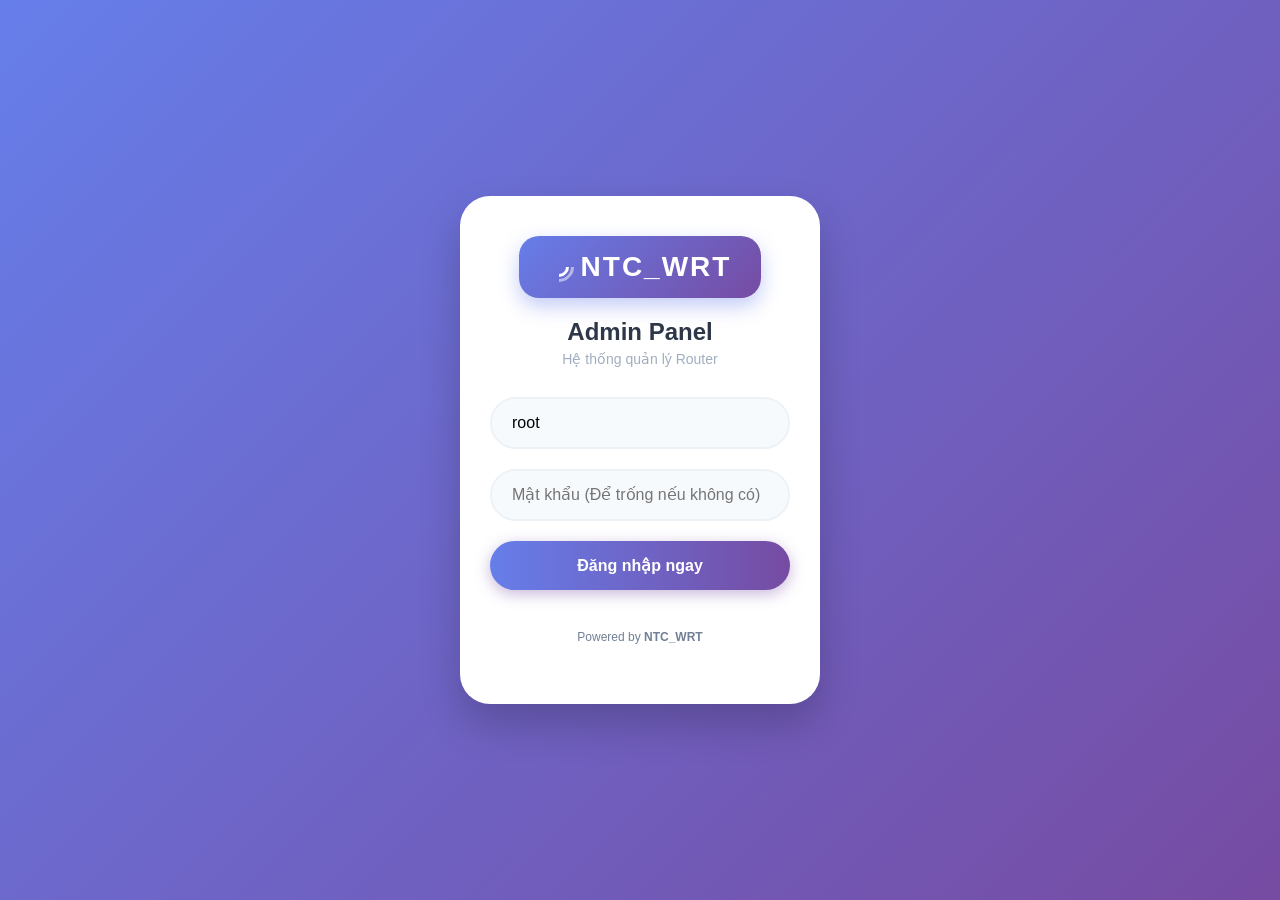
==== commit ebc94af0: "Refactor internal namespace to ntc_wrt with clean UTF-8 encoding" ====
--- a/dashboard.html
+++ b/dashboard.html
@@ -3,7 +3,7 @@
     <head>
         <meta charset="UTF-8" />
         <meta name="viewport" content="width=device-width, initial-scale=1.0" />
-        <title>VWRT | Dashboard</title>
+        <title>NTC_WRT | Dashboard</title>
         <link rel="stylesheet" href="css/dashboard.css" />
         <link rel="stylesheet" href="css/toast.css" />
         <link rel="stylesheet" href="css/wifi.css" />
@@ -17,7 +17,7 @@
             <div class="sidebar-header">
                 <div class="logo-area">
                     <div class="logo-icon">V</div>
-                    <span class="logo-text">VWRT Panel</span>
+                    <span class="logo-text">NTC_WRT Panel</span>
                 </div>
                 <button id="close-sidebar" class="icon-btn-ghost">
                     &times;
@@ -73,29 +73,6 @@
                 <!-- Group 2: TIỆN ÍCH -->
                 <div class="nav-group">
                     <div class="nav-label">TIỆN ÍCH</div>
-                    <a
-                        href="#"
-                        class="nav-link"
-                        onclick="SidebarModule.showFeature('adblock')"
-                    >
-                        <svg
-                            width="18"
-                            height="18"
-                            viewBox="0 0 24 24"
-                            fill="none"
-                            stroke="currentColor"
-                            stroke-width="2"
-                        >
-                            <circle cx="12" cy="12" r="10"></circle>
-                            <line
-                                x1="4.93"
-                                y1="4.93"
-                                x2="19.07"
-                                y2="19.07"
-                            ></line>
-                        </svg>
-                        Chặn quảng cáo
-                    </a>
                     <a
                         href="#"
                         class="nav-link"
@@ -228,7 +205,7 @@
                         href="https://www.facebook.com/pham.viet.853811"
                         target="_blank"
                         style="color: #718096; text-decoration: none"
-                        >VWRT</a
+                        >NTC_WRT</a
                     >
                 </span>
             </div>
@@ -789,7 +766,6 @@
         <script src="js/modules/network_info.js?v=5"></script>
         <script src="js/modules/sms_info.js?v=2"></script>
         <script src="js/modules/settings.js?v=2"></script>
-        <script src="js/modules/adblock.js?v=6"></script>
         <script src="js/modules/led.js?v=2"></script>
         <script src="js/modules/tailscale.js?v=1"></script>
         <script src="js/modules/mwan3.js?v=2"></script>
@@ -808,7 +784,7 @@
                 <a
                     href="https://www.facebook.com/pham.viet.853811"
                     target="_blank"
-                    >VWRT</a
+                    >NTC_WRT</a
                 ><span id="app-version"></span>
             </p>
         </div>
--- a/css/dashboard.css
+++ b/css/dashboard.css
@@ -2,36 +2,42 @@
    1. VARIABLES & THEME
    ========================================= */
 :root {
-  --bg-body: #f0f2f5;
-  --bg-card: #ffffff;
-  --text-main: #2d3748;
-  --text-sub: #718096;
-  --border-color: #e2e8f0;
-  --hover-bg: #ebf8ff;
-  --icon-bg: #f7fafc;
-  --shadow: 0 4px 20px rgba(0, 0, 0, 0.03);
-  --sidebar-bg: #ffffff;
+  --bg-body: radial-gradient(circle at 50% 50%, #f4f7f6 0%, #e5e9f0 100%);
+  --bg-body-image: linear-gradient(rgba(49, 130, 206, 0.03) 1px, transparent 1px), linear-gradient(90deg, rgba(49, 130, 206, 0.03) 1px, transparent 1px);
+  --bg-body-size: 20px 20px;
+  --bg-card: rgba(255, 255, 255, 0.85);
+  --text-main: #1a202c;
+  --text-sub: #4a5568;
+  --border-color: rgba(49, 130, 206, 0.15);
+  --hover-bg: rgba(66, 153, 225, 0.15);
+  --icon-bg: rgba(247, 250, 252, 0.8);
+  --shadow: 0 8px 32px 0 rgba(31, 38, 135, 0.05);
+  --sidebar-bg: rgba(255, 255, 255, 0.9);
   --accent-color: #3182ce;
   --tag-green-bg: rgba(56, 161, 105, 0.15);
   --tag-green-text: #2f855a;
   --tag-blue-bg: rgba(49, 130, 206, 0.15);
   --tag-blue-text: #2c5282;
+  --card-blur: blur(12px);
 }
 [data-theme="dark"] {
-  --bg-body: #1a202c;
-  --bg-card: #2d3748;
-  --text-main: #f7fafc;
-  --text-sub: #a0aec0;
-  --border-color: #4a5568;
-  --hover-bg: #2b6cb0;
-  --icon-bg: #4a5568;
-  --shadow: 0 4px 20px rgba(0, 0, 0, 0.2);
-  --sidebar-bg: #2d3748;
-  --accent-color: #63b3ed;
-  --tag-green-bg: rgba(72, 187, 120, 0.2);
-  --tag-green-text: #68d391;
-  --tag-blue-bg: rgba(66, 153, 225, 0.2);
-  --tag-blue-text: #63b3ed;
+  --bg-body: radial-gradient(circle at 50% 50%, #0d111d 0%, #07090e 100%);
+  --bg-body-image: linear-gradient(rgba(0, 242, 254, 0.03) 1px, transparent 1px), linear-gradient(90deg, rgba(0, 242, 254, 0.03) 1px, transparent 1px);
+  --bg-body-size: 24px 24px;
+  --bg-card: rgba(13, 20, 35, 0.7);
+  --text-main: #e2e8f0;
+  --text-sub: #94a3b8;
+  --border-color: rgba(0, 242, 254, 0.15);
+  --hover-bg: rgba(0, 242, 254, 0.2);
+  --icon-bg: rgba(30, 41, 59, 0.8);
+  --shadow: 0 8px 32px 0 rgba(0, 0, 0, 0.37);
+  --sidebar-bg: rgba(13, 20, 35, 0.85);
+  --accent-color: #00f2fe;
+  --tag-green-bg: rgba(0, 230, 118, 0.15);
+  --tag-green-text: #00e676;
+  --tag-blue-bg: rgba(0, 242, 254, 0.15);
+  --tag-blue-text: #00f2fe;
+  --card-blur: blur(16px);
 }
 
 /* =========================================
@@ -45,6 +51,8 @@
 }
 body {
   background: var(--bg-body);
+  background-image: var(--bg-body-image);
+  background-size: var(--bg-body-size);
   height: 100vh;
   overflow: hidden;
   color: var(--text-main);
@@ -305,6 +313,9 @@
 
 .card {
   background: var(--bg-card);
+  backdrop-filter: var(--card-blur);
+  -webkit-backdrop-filter: var(--card-blur);
+  border: 1px solid var(--border-color);
   border-radius: 20px;
   box-shadow: var(--shadow);
   overflow: hidden;
@@ -312,6 +323,12 @@
   display: flex;
   flex-direction: column;
   min-width: 0;
+  transition: all 0.3s cubic-bezier(0.4, 0, 0.2, 1);
+}
+.card:hover {
+  transform: translateY(-2px);
+  box-shadow: 0 12px 40px 0 rgba(0, 242, 254, 0.1);
+  border-color: rgba(0, 242, 254, 0.3);
 }
 
 .card-header-compact {
